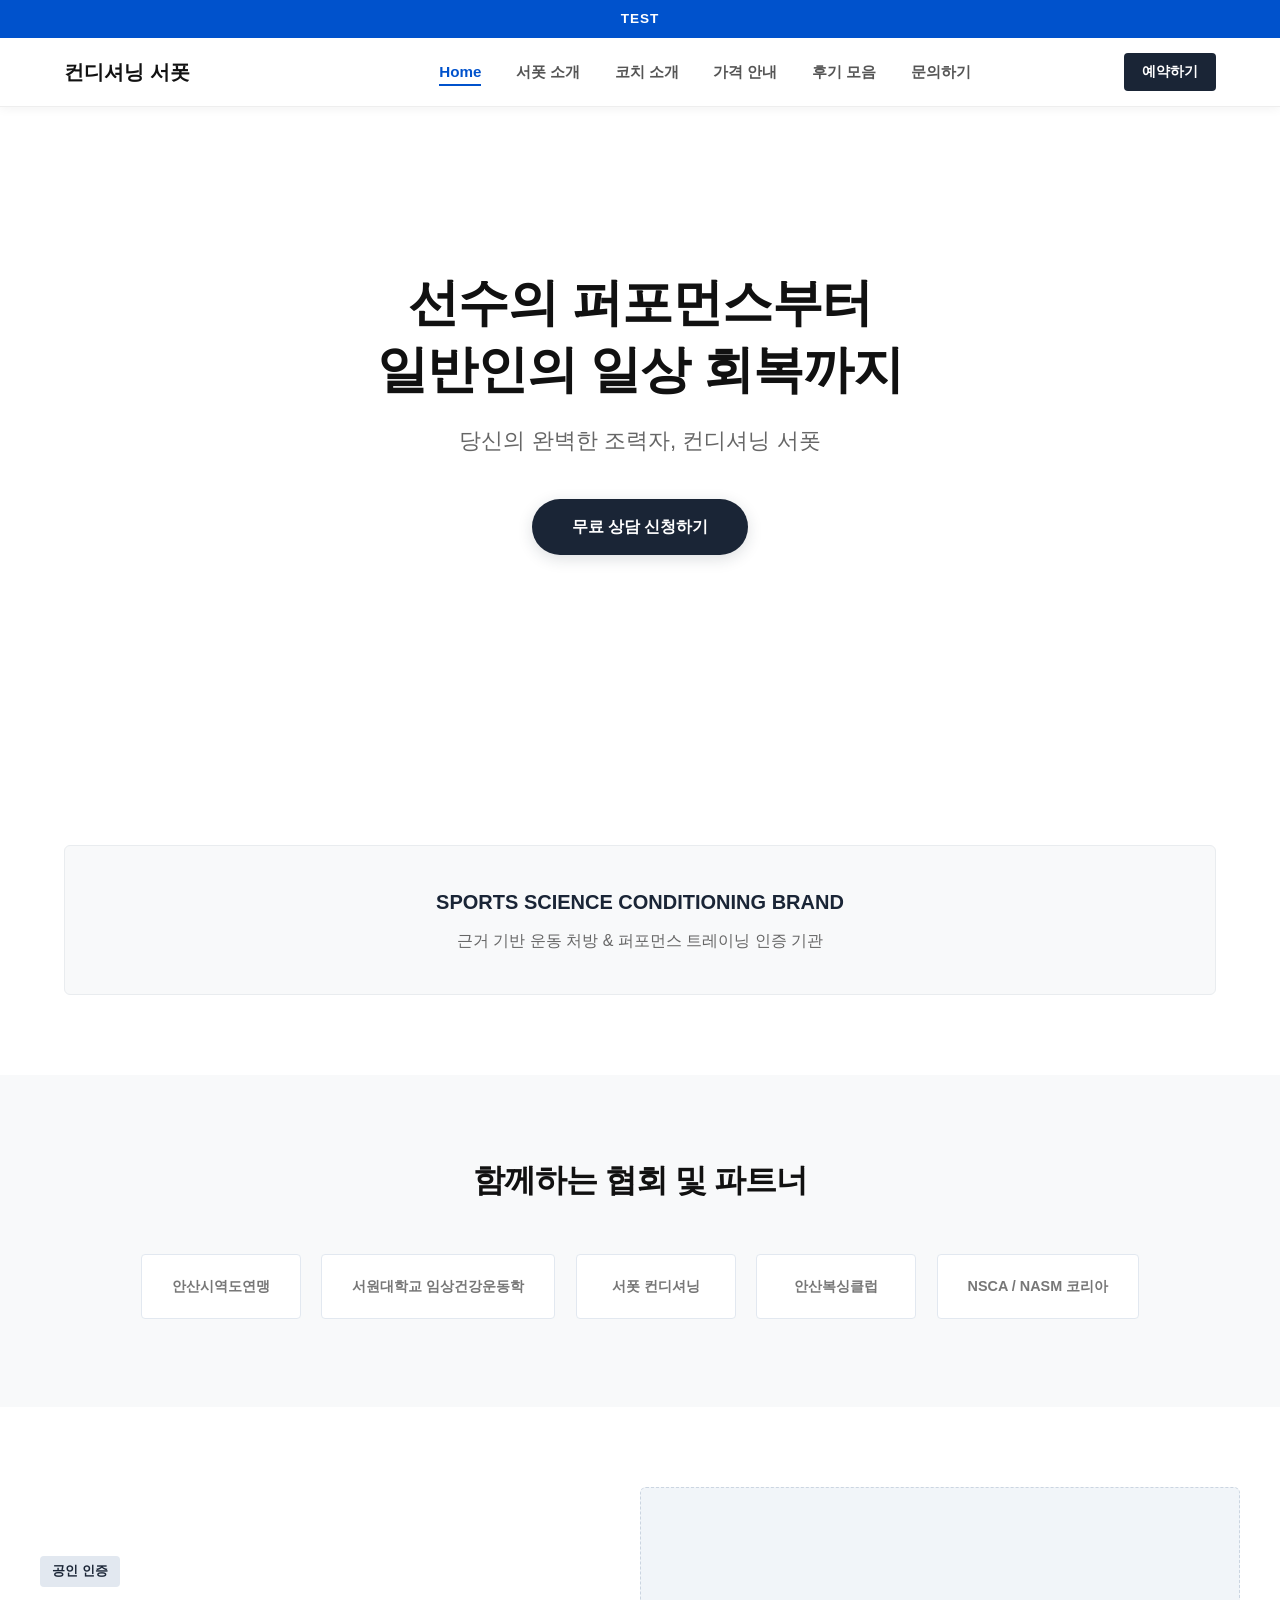
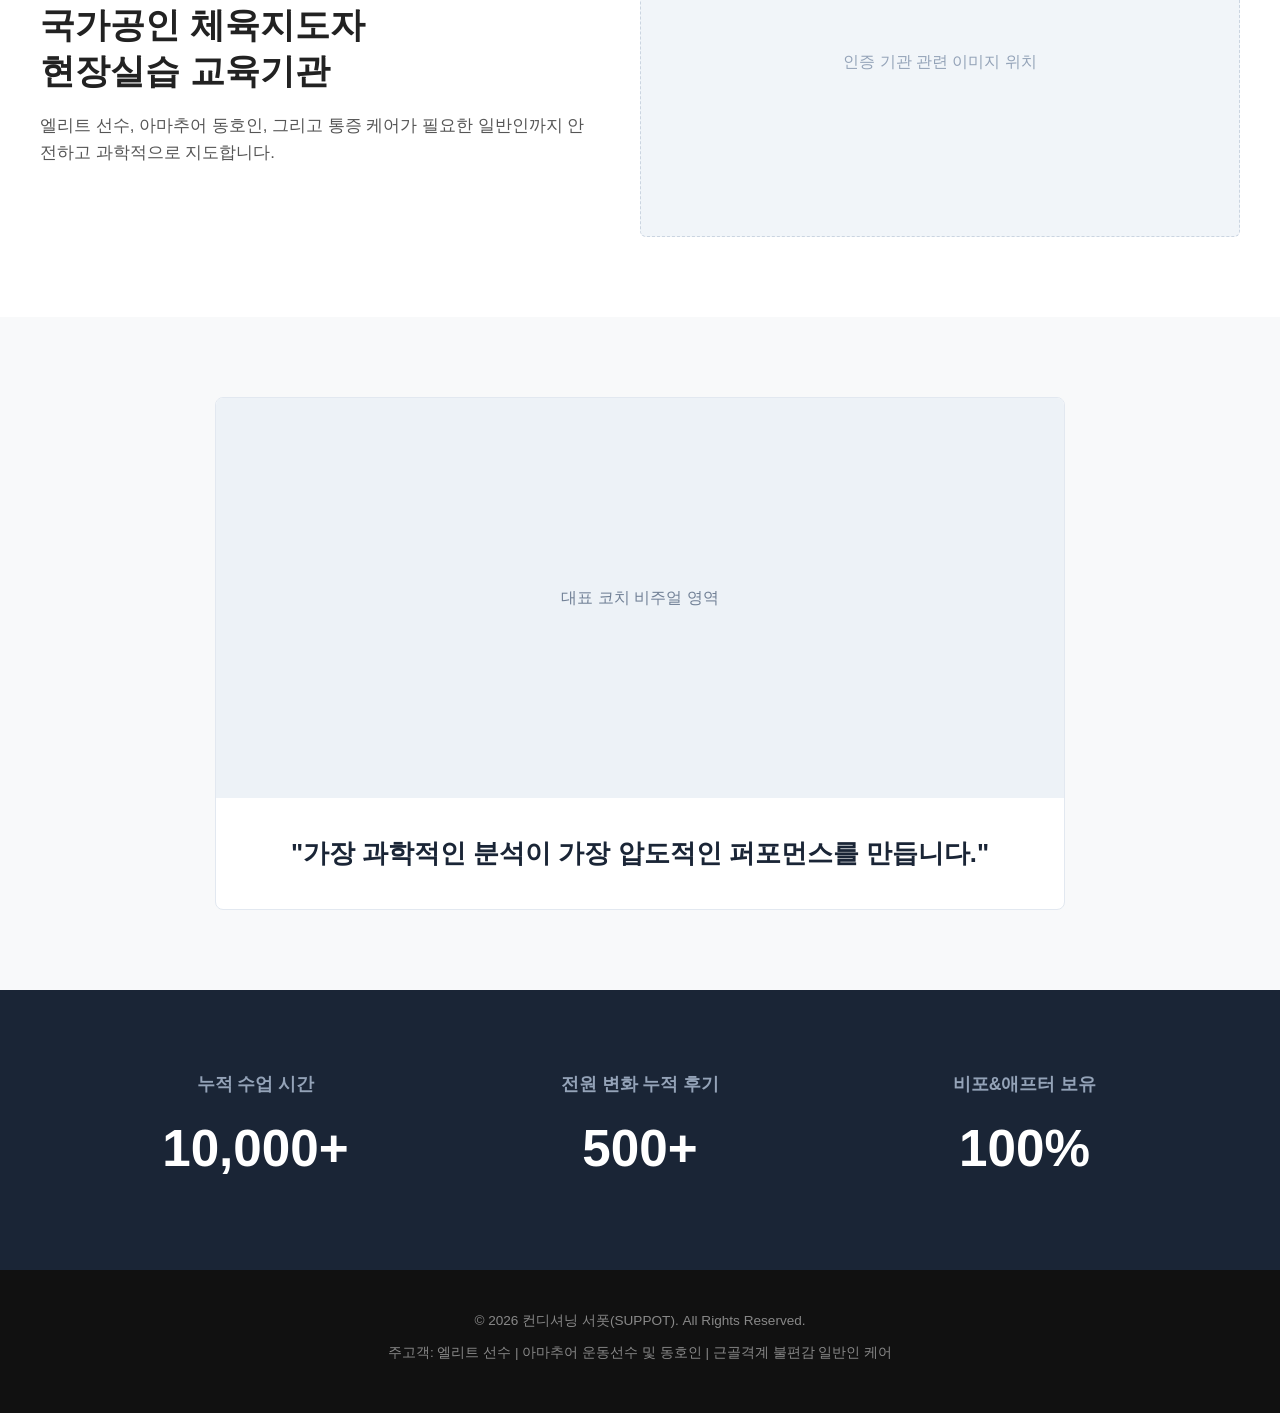
==== index.html @ f38323c4 "v.1 v1" ====
<!DOCTYPE html>
<html lang="ko">
<head>
    <meta charset="UTF-8">
    <meta name="viewport" content="width=device-width, initial-scale=1.0">
    <title>컨디셔닝 서폿 | SUPPOT</title>
    <link rel="stylesheet" href="./css/style.css">
</head>
<body>

    <div class="fixed-top-area">
        <div class="top-slogan-banner">
            <div class="container text-center">
                <span>TEST</span>
            </div>
        </div>

        <header>
            <div class="header-container">
                <div class="logo"><a href="./index.html" style="text-decoration:none; color:#111;">컨디셔닝 서폿</a></div>
                
                <nav id="main-nav">
                    <ul>
                        <li><a href="./index.html" class="active">Home</a></li>
                        <li><a href="./pages/about.html">서폿 소개</a></li>
                        <li><a href="./pages/coach.html">코치 소개</a></li>
                        <li><a href="./pages/pricing.html">가격 안내</a></li>
                        <li><a href="./pages/reviews.html">후기 모음</a></li>
                        <li><a href="./pages/contact.html">문의하기</a></li>
                    </ul>
                </nav>

                <div class="header-right-group">
                    <a href="./pages/contact.html" class="btn-top-accent">예약하기</a>
                    <button class="menu-toggle-btn" id="menuToggle">
                        <span></span><span></span><span></span>
                    </button>
                </div>
            </div>
        </header>
    </div>

    <section id="hero" class="section">
        <div class="hero-content">
            <h1>선수의 퍼포먼스부터<br>일반인의 일상 회복까지</h1>
            <p>당신의 완벽한 조력자, 컨디셔닝 서폿</p>
            <a href="./pages/contact.html" class="btn-main">무료 상담 신청하기</a>
        </div>
    </section>

    <section id="awards" class="section-padding">
        <div class="container">
            <div class="award-banner">
                <h2>SPORTS SCIENCE CONDITIONING BRAND</h2>
                <p>근거 기반 운동 처방 & 퍼포먼스 트레이닝 인증 기관</p>
            </div>
        </div>
    </section>

    <section id="partners" class="section-padding bg-light">
        <div class="container">
            <h3 class="section-title">함께하는 협회 및 파트너</h3>
            <div class="logo-grid">
                <div class="logo-item">안산시역도연맹</div>
                <div class="logo-item">서원대학교 임상건강운동학</div>
                <div class="logo-item">서폿 컨디셔닝</div>
                <div class="logo-item">안산복싱클럽</div>
                <div class="logo-item">NSCA / NASM 코리아</div>
            </div>
        </div>
    </section>

    <section id="certification" class="section-padding">
        <div class="container grid-2">
            <div class="cert-text">
                <span class="badge">공인 인증</span>
                <h2>국가공인 체육지도자<br>현장실습 교육기관</h2>
                <p>엘리트 선수, 아마추어 동호인, 그리고 통증 케어가 필요한 일반인까지 안전하고 과학적으로 지도합니다.</p>
            </div>
            <div class="cert-image">
                <div class="placeholder-img">인증 기관 관련 이미지 위치</div>
            </div>
        </div>
    </section>

    <section id="leader-vision" class="section-padding bg-light">
        <div class="container text-center">
            <div class="leader-box">
                <div class="placeholder-img-full">대표 코치 비주얼 영역</div>
                <div class="leader-content">
                    <blockquote>"가장 과학적인 분석이 가장 압도적인 퍼포먼스를 만듭니다."</blockquote>
                </div>
            </div>
        </div>
    </section>

    <section id="stats" class="section-padding bg-accent text-white">
        <div class="container stat-flex">
            <div class="stat-item">
                <h3>누적 수업 시간</h3>
                <p class="number">10,000+</p>
            </div>
            <div class="stat-item">
                <h3>전원 변화 누적 후기</h3>
                <p class="number">500+</p>
            </div>
            <div class="stat-item">
                <h3>비포&애프터 보유</h3>
                <p class="number">100%</p>
            </div>
        </div>
    </section>

    <footer>
        <div class="container">
            <p>&copy; 2026 컨디셔닝 서폿(SUPPOT). All Rights Reserved.</p>
            <p>주고객: 엘리트 선수 | 아마추어 운동선수 및 동호인 | 근골격계 불편감 일반인 케어</p>
        </div>
    </footer>

    <script>
        const menuToggle = document.getElementById('menuToggle');
        const mainNav = document.getElementById('main-nav');
        menuToggle.addEventListener('click', () => {
            mainNav.classList.toggle('active');
            menuToggle.classList.toggle('open');
        });
    </script>

</body>
</html>
---- css/style.css ----
/* 기본 초기화 및 폰트 세팅 */
* {
  margin: 0;
  padding: 0;
  box-sizing: border-box;
  font-family: 'Noto Sans KR', sans-serif;
}

body {
  background-color: #ffffff;
  color: #222222;
  line-height: 1.6;
}

/* 공통 레이아웃 스타일 (일반 페이지용 1200px 복구) */
.container {
  width: 90%;
  max-width: 1200px;
  margin: 0 auto;
}

/* ⚡ 오직 코치 소개 페이지에만 대화면 1400px를 적용하여 웅장하게 확대 */
.coach-page .container {
  max-width: 1400px;
}

.text-center { text-align: center; }
.text-white { color: #ffffff; }
.section-padding { padding: 80px 0; }
.bg-light { background-color: #f8f9fa; }
.bg-accent { background-color: #1a2536; }

.section-title {
  text-align: center;
  font-size: 2rem;
  margin-bottom: 40px;
  font-weight: 700;
  letter-spacing: -1px;
  color: #111111;
}

/* ==========================================================================
   상단 영역 고정 헤더 구조 (PC 기본)
   ========================================================================== */
.fixed-top-area {
  position: fixed;
  top: 0; left: 0; width: 100%;
  z-index: 1000;
  box-shadow: 0 2px 10px rgba(0,0,0,0.05);
}

.top-slogan-banner {
  background-color: #0052cc;
  color: #ffffff;
  padding: 8px 0;
  font-size: 0.85rem;
  font-weight: 700;
  letter-spacing: 1px;
}

header {
  background-color: rgba(255, 255, 255, 0.98);
  backdrop-filter: blur(10px);
  padding: 15px 5%;
  border-bottom: 1px solid #eeeeee;
}

.header-container {
  max-width: 1400px;
  margin: 0 auto;
  display: table;
  width: 100%;
}

header .logo {
  display: table-cell;
  vertical-align: middle;
  width: 25%;
  color: #111111;
  font-size: 1.25rem;
  font-weight: 800;
  white-space: nowrap;
}

header nav {
  display: table-cell;
  vertical-align: middle;
  text-align: right;
  width: 55%;
}

header nav ul {
  display: inline-block;
  list-style: none;
}

header nav ul li {
  display: inline-block;
  margin: 0 15px;
}

header nav ul li a {
  color: #555555;
  text-decoration: none;
  font-size: 0.95rem;
  font-weight: 600;
  transition: color 0.3s;
}

header nav ul li a:hover, header nav ul li a.active {
  color: #0052cc;
  border-bottom: 2px solid #0052cc;
  padding-bottom: 4px;
}

.header-right-group {
  display: table-cell;
  vertical-align: middle;
  text-align: right;
  width: 20%;
  padding-left: 15px;
}

.btn-top-accent {
  display: inline-block;
  padding: 8px 18px;
  background-color: #1a2536;
  color: #ffffff;
  text-decoration: none;
  font-size: 0.85rem;
  font-weight: 600;
  border-radius: 4px;
  vertical-align: middle;
}

.menu-toggle-btn {
  display: none;
  background: none;
  border: none;
  cursor: pointer;
  vertical-align: middle;
  width: 24px;
  height: 18px;
  flex-direction: column;
  justify-content: space-between;
  margin-left: 15px;
}

.menu-toggle-btn span {
  display: block;
  width: 100%;
  height: 3px;
  background-color: #111111;
  border-radius: 2px;
  transition: all 0.3s;
}

/* ==========================================================================
   서브페이지 공통 상단 헤더 영역
   ========================================================================== */
.sub-page-hero {
  padding: 160px 0 40px 0;
  background-color: #ffffff;
}

.sub-title {
  font-size: 2.2rem;
  font-weight: 800;
  color: #111111;
  letter-spacing: 1px;
  margin-bottom: 10px;
}

.sub-desc {
  font-size: 1.05rem;
  color: #666666;
}

/* ==========================================================================
   ⚡ [가격 안내 페이지] 테이블 카드 디자인 시스템
   ========================================================================== */
.price-card-grid {
  display: grid;
  grid-template-columns: repeat(3, 1fr);
  gap: 30px;
  margin-top: 20px;
}

.price-card {
  background: #ffffff;
  border-radius: 16px;
  border: 1px solid #eef2f6;
  padding: 40px 30px;
  position: relative;
  box-shadow: 0 4px 20px rgba(0,0,0,0.02);
  transition: transform 0.3s, box-shadow 0.3s;
}

.price-card:hover {
  transform: translateY(-8px);
  box-shadow: 0 15px 35px rgba(0,0,0,0.08);
}

.price-card.featured {
  border: 2px solid #0052cc;
  box-shadow: 0 10px 30px rgba(0, 82, 204, 0.08);
}

.price-badge {
  position: absolute;
  top: -15px; left: 50%;
  transform: translateX(-50%);
  background: #0052cc;
  color: white;
  padding: 4px 16px;
  font-size: 0.75rem;
  font-weight: 700;
  border-radius: 20px;
  letter-spacing: 1px;
}

.price-header h3 {
  font-size: 1.25rem;
  font-weight: 800;
  margin-bottom: 15px;
  color: #111111;
}

.price-value {
  font-size: 2rem;
  font-weight: 800;
  color: #0052cc;
  margin-bottom: 30px;
  border-bottom: 1px solid #f1f5f9;
  padding-bottom: 20px;
}

.price-value span {
  font-size: 0.95rem;
  color: #888;
  font-weight: 500;
}

.price-body ul {
  list-style: none;
  margin-bottom: 35px;
}

.price-body ul li {
  font-size: 0.95rem;
  color: #555;
  margin-bottom: 12px;
  position: relative;
  padding-left: 18px;
}

.price-body ul li::before {
  content: "✓";
  position: absolute;
  left: 0; color: #0052cc;
  font-weight: bold;
}

.price-btn {
  display: block;
  text-align: center;
  background: #1a2536;
  color: white;
  padding: 12px;
  border-radius: 6px;
  text-decoration: none;
  font-weight: 700;
  font-size: 0.95rem;
  transition: background 0.3s;
}

.price-card.featured .price-btn {
  background: #0052cc;
}

.price-btn:hover {
  opacity: 0.9;
}

/* ==========================================================================
   ⚡ [문의하기 페이지] 폼 컨트롤 디자인 요소
   ========================================================================== */
.form-group {
  margin-bottom: 25px;
}

.form-group label {
  display: block;
  font-size: 0.9rem;
  font-weight: 700;
  margin-bottom: 8px;
  color: #333;
}

.form-group input, .form-group select, .form-group textarea {
  width: 100%;
  padding: 12px 16px;
  border: 1px solid #cbd5e1;
  border-radius: 6px;
  font-size: 0.95rem;
  color: #333;
  outline: none;
  transition: border-color 0.3s;
}

.form-group input:focus, .form-group select:focus, .form-group textarea:focus {
  border-color: #0052cc;
}

/* ==========================================================================
   ⚡ [2행 3열 격자] 코치 포스터 이미지 그리드 스타일
   ========================================================================== */
.coach-image-grid {
  display: grid;
  grid-template-columns: repeat(3, 1fr); /* 데스크톱 가로 3열 배치 고정 */
  gap: 30px;
  max-width: 1400px;
  margin: 0 auto;
  width: 100%;
}

.coach-image-card {
  background-color: #ffffff;
  border-radius: 16px;
  overflow: hidden;
  box-shadow: 0 4px 20px rgba(0, 0, 0, 0.04);
  border: 1px solid #eef2f6;
  cursor: pointer;
  transition: transform 0.3s ease, box-shadow 0.3s ease;
  max-width: 440px; /* 기존보다 카드의 전체 개별 면적을 약 16% 크게 조절 */
  width: 100%;
  margin: 0 auto; /* 반응형 1열 모드 시 자동 정중앙 정렬 */
}

.coach-image-card:hover {
  transform: translateY(-8px);
  box-shadow: 0 15px 35px rgba(0, 0, 0, 0.12);
}

.coach-poster-wrapper {
  position: relative;
  width: 100%;
  padding-top: 140%; /* 세로 포스터 규격 (1:1.4 세로 비율 최적화) */
}

.coach-poster-placeholder {
  position: absolute;
  top: 0; left: 0; width: 100%; height: 100%;
  background-color: #1a2536;
  color: #ffffff;
  display: flex;
  flex-direction: column;
  align-items: center;
  justify-content: center;
  padding: 20px;
  text-align: center;
}

.coach-poster-placeholder.recruiting {
  background-color: #f1f5f9;
  color: #475569;
  border: 2px dashed #cbd5e1;
}

.coach-poster-placeholder h3 {
  font-size: 1.4rem;
  font-weight: 800;
  margin-bottom: 10px;
}

.coach-poster-placeholder p {
  font-size: 0.95rem;
  opacity: 0.8;
}

.coach-poster-wrapper img {
  position: absolute;
  top: 0; left: 0; width: 100%; height: 100%;
  object-fit: cover;
}

/* ==========================================================================
   ⚡ [모달 팝업] 전체 화면 이미지 뷰어 라이트박스 데코레이션
   ========================================================================== */
.image-modal {
  display: none;
  position: fixed;
  z-index: 10000;
  left: 0; top: 0; width: 100%; height: 100%;
  background-color: rgba(11, 12, 16, 0.92);
  backdrop-filter: blur(8px);
  align-items: center;
  justify-content: center;
  opacity: 0;
  transition: opacity 0.3s ease;
}

.image-modal.show {
  display: flex;
  opacity: 1;
}

.modal-image-content {
  max-width: 90%;
  max-height: 85vh;
  border-radius: 8px;
  box-shadow: 0 10px 40px rgba(0,0,0,0.5);
  transform: scale(0.95);
  transition: transform 0.3s ease;
}

.image-modal.show .modal-image-content {
  transform: scale(1);
}

.modal-close-btn {
  position: absolute;
  top: 30px;
  right: 45px;
  color: #ffffff;
  font-size: 40px;
  font-weight: 300;
  cursor: pointer;
  transition: color 0.3s;
}

.modal-close-btn:hover {
  color: #0052cc;
}

/* ==========================================================================
   기존 메인 홈 구조용 섹션 스타일
   ========================================================================== */
#hero {
  height: 85vh;
  padding-top: 30vh;
  text-align: center;
  background-color: #ffffff;
}

.hero-content h1 {
  font-size: 3.2rem;
  font-weight: 800;
  line-height: 1.3;
  margin-bottom: 20px;
  color: #111111;
  letter-spacing: -1px;
}

.hero-content p {
  font-size: 1.4rem;
  color: #666666;
  margin-bottom: 40px;
}

.btn-main {
  display: inline-block;
  padding: 15px 40px;
  background-color: #1a2536;
  color: #ffffff;
  text-decoration: none;
  font-weight: 700;
  font-size: 1rem;
  border-radius: 30px;
  box-shadow: 0 4px 15px rgba(26,37,54,0.15);
}

.award-banner {
  background-color: #f8f9fa;
  border: 1px solid #e9ecef;
  padding: 40px;
  text-align: center;
  border-radius: 6px;
}

.award-banner h2 { font-size: 1.25rem; color: #1a2536; margin-bottom: 10px; font-weight: 700; }
.award-banner p { color: #666666; font-size: 1rem; }

.logo-grid { text-align: center; }
.logo-item {
  display: inline-block;
  background-color: #ffffff;
  border: 1px solid #e2e8f0;
  padding: 20px 30px;
  margin: 8px;
  min-width: 160px;
  text-align: center;
  font-size: 0.9rem;
  font-weight: 600;
  color: #777777;
  border-radius: 4px;
}

.grid-2 { display: table; width: 100%; }
.cert-text { display: table-cell; width: 50%; vertical-align: middle; padding-right: 40px; }
.cert-image { display: table-cell; width: 50%; vertical-align: middle; }

.badge {
  display: inline-block;
  padding: 5px 12px;
  background-color: #e2e8f0;
  color: #1a2536;
  font-size: 0.8rem;
  font-weight: 700;
  margin-bottom: 15px;
  border-radius: 4px;
}

.cert-text h2 { font-size: 2.2rem; line-height: 1.3; margin-bottom: 20px; font-weight: 800; }
.cert-text p { color: #555555; font-size: 1.05rem; }

.placeholder-img {
  background-color: #f1f5f9;
  height: 350px;
  display: flex;
  align-items: center;
  justify-content: center;
  color: #94a3b8;
  border: 1px dashed #cbd5e1;
  border-radius: 6px;
}

.leader-box {
  max-width: 850px;
  margin: 0 auto;
  background-color: #ffffff;
  border: 1px solid #e2e8f0;
  border-radius: 8px;
  overflow: hidden;
}

.placeholder-img-full {
  background-color: #edf2f7;
  height: 400px;
  display: flex;
  align-items: center;
  justify-content: center;
  color: #718096;
}

.leader-content { padding: 35px; }
.leader-content blockquote { font-size: 1.6rem; font-weight: 700; color: #1a2536; }

.stat-flex { text-align: center; }
.stat-item { display: inline-block; width: 30%; margin: 0 1.5%; }
.stat-item h3 { font-size: 1.1rem; color: #94a3b8; margin-bottom: 10px; }
.stat-item .number { font-size: 3.2rem; font-weight: 800; color: #ffffff; }

footer {
  background-color: #111111;
  color: #888888;
  padding: 40px 0;
  text-align: center;
  font-size: 0.85rem;
}
footer p { margin-bottom: 10px; }

/* ==========================================================================
   반응형 모바일 중단점 설정
   ========================================================================== */
@media screen and (max-width: 1024px) {
  header { padding: 12px 5%; position: relative; }
  .header-container { display: table; width: 100%; }
  header .logo { display: table-cell; vertical-align: middle; width: 40%; text-align: left; }
  
  .header-right-group { 
      display: table-cell; 
      vertical-align: middle; 
      width: 60%; 
      text-align: right; 
  }

  .menu-toggle-btn { display: inline-flex; }

  header nav {
      display: block;
      position: absolute;
      top: 100%; left: 0; width: 100%;
      max-height: 0; 
      overflow: hidden;
      transition: max-height 0.35s ease-out; 
      background-color: #ffffff;
      text-align: left;
      box-shadow: 0 10px 20px rgba(0,0,0,0.08); 
      border-top: 1px solid #eeeeee;
      z-index: 999;
  }

  header nav.active { max-height: 350px; padding: 10px 5%; }
  header nav ul { display: block; width: 100%; }
  header nav ul li { display: block; margin: 15px 0; }
  header nav ul li a { display: block; font-size: 1.05rem; }
  header nav ul li a:hover, header nav ul li a.active { border-bottom: none; color: #0052cc; }

  .menu-toggle-btn.open span:nth-child(1) { transform: rotate(45deg) translate(4px, 4px); }
  .menu-toggle-btn.open span:nth-child(2) { opacity: 0; }
  .menu-toggle-btn.open span:nth-child(3) { transform: rotate(-45deg) translate(5px, -5px); }

  /* 태블릿 환경(1024px 이하) 가로 2열 배치 보정 */
  .coach-image-grid { 
      grid-template-columns: repeat(2, 1fr); 
      gap: 25px; 
  }
  .coach-image-card {
      max-width: 340px; 
  }
  .price-card-grid { grid-template-columns: 1fr; gap: 25px; }
  .modal-close-btn { top: 20px; right: 25px; }

  .grid-2 { display: block; }
  .cert-text { display: block; width: 100%; padding-right: 0; margin-bottom: 30px; text-align: center; }
  .cert-image { display: block; width: 100%; }
  .hero-content h1 { font-size: 2.5rem; }
  .logo-item { display: inline-block; width: 45%; margin: 5px 2%; min-width: auto; }
}

@media screen and (max-width: 600px) {
  .sub-page-hero { padding: 130px 0 30px 0; }
  .sub-title { font-size: 1.8rem; }
  
  /* 모바일 환경(600px 이하) 가로 1열 배치 보정 */
  .coach-image-grid {
      grid-template-columns: 1fr;
      gap: 20px;
  }
  .coach-image-card {
      max-width: 320px; 
  }

  .hero-content h1 { font-size: 2rem; }
  .btn-main { width: 100%; text-align: center; }
  .logo-item { display: block; width: 100%; margin: 10px 0; }
  .stat-item { display: block; width: 100%; margin: 25px 0; }
}
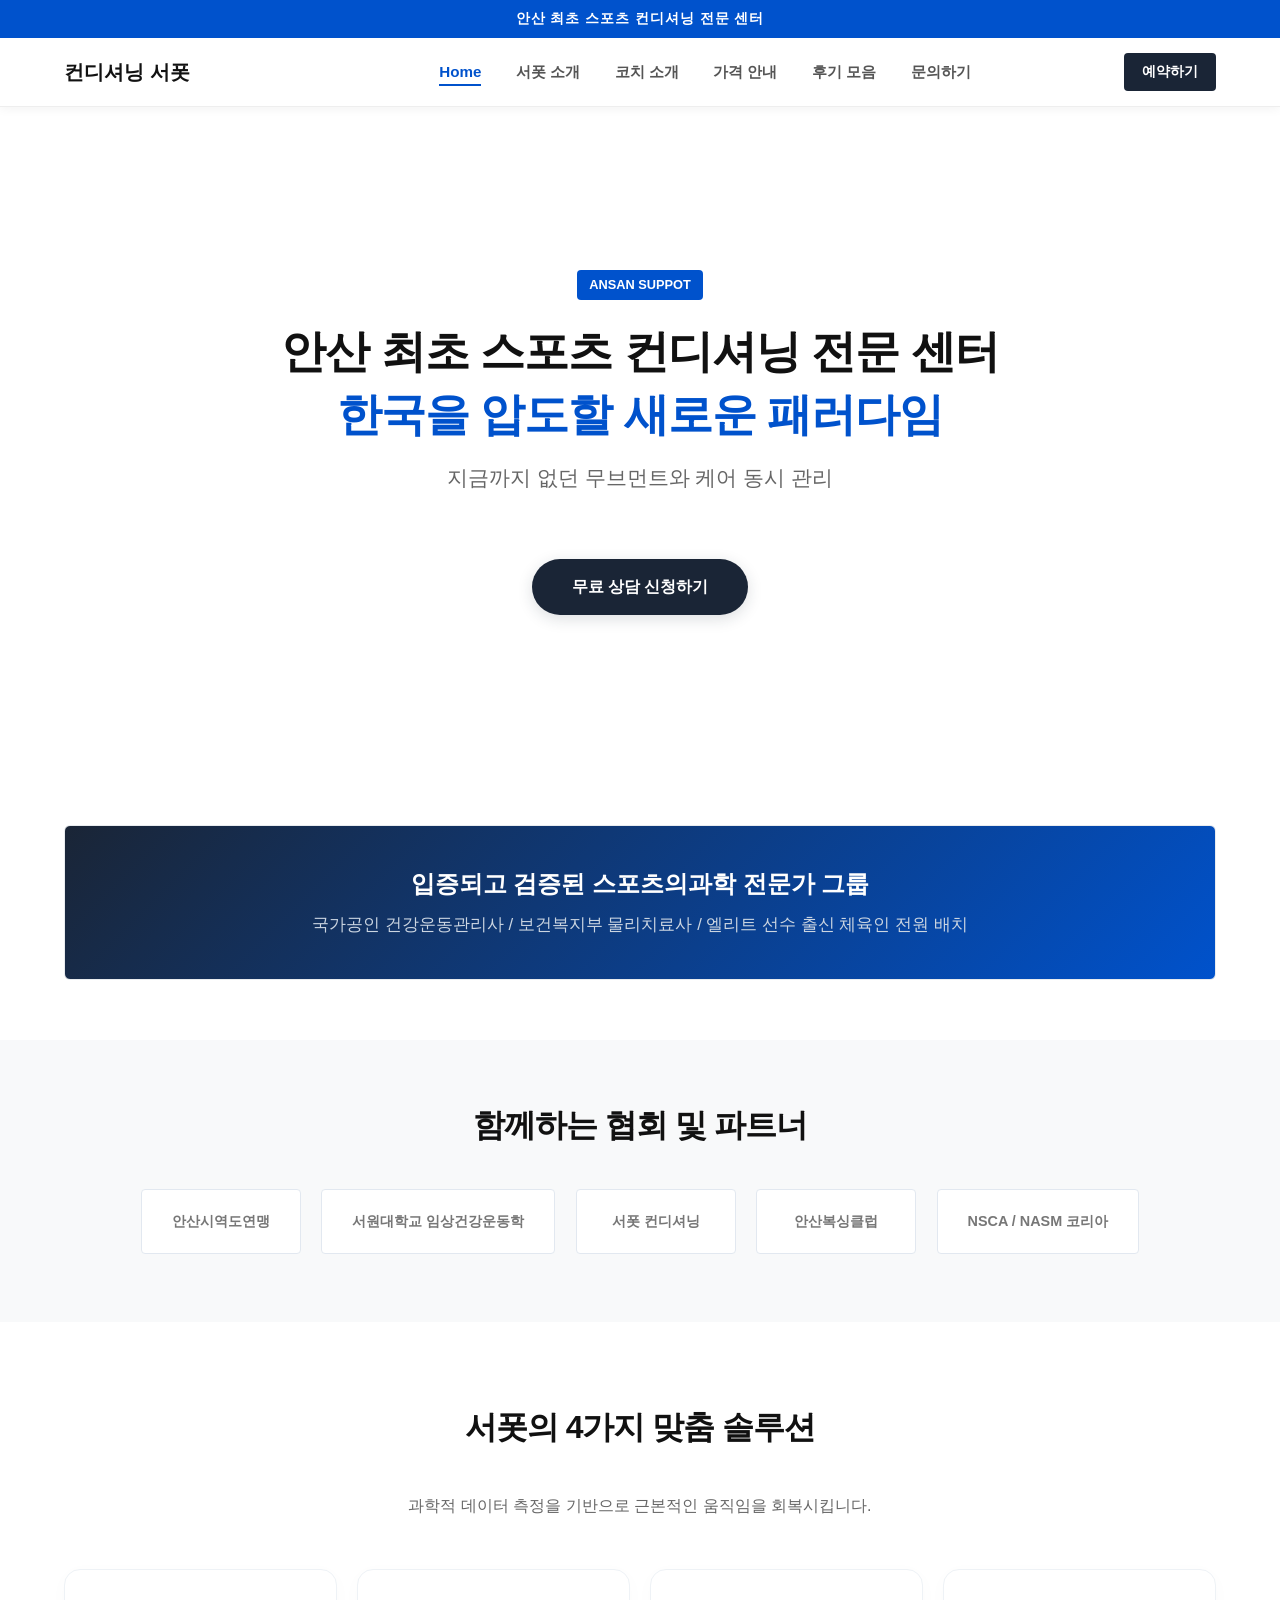
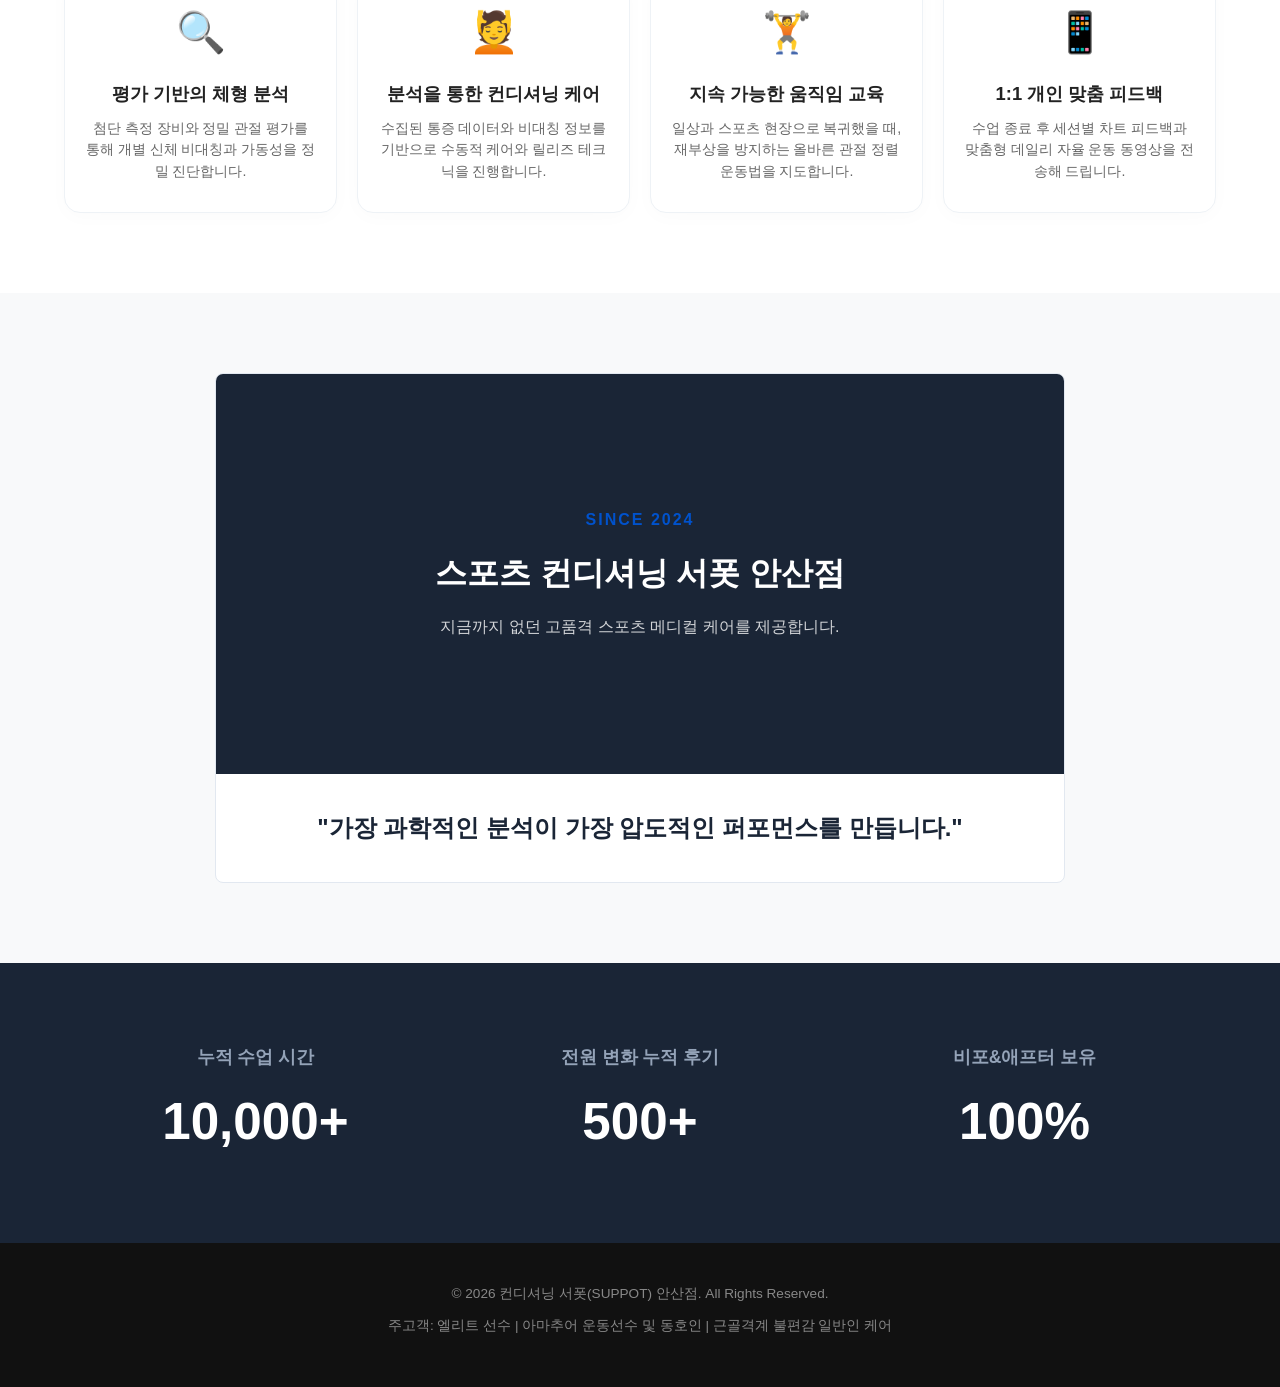
==== commit 3ea81261: "v2 v2" ====
--- a/index.html
+++ b/index.html
@@ -3,22 +3,28 @@
 <head>
     <meta charset="UTF-8">
     <meta name="viewport" content="width=device-width, initial-scale=1.0">
-    <title>컨디셔닝 서폿 | SUPPOT</title>
+    <title>컨디셔닝 서폿 안산점 | SUPPOT</title>
+    <!-- css 폴더 내 style.css를 안정적으로 가리킵니다 -->
     <link rel="stylesheet" href="./css/style.css">
 </head>
 <body>
 
+    <!-- 고정 상단 영역 (탑 배너 + 네비게이션) -->
     <div class="fixed-top-area">
+        <!-- 상단 파란색 슬로건 배너 -->
         <div class="top-slogan-banner">
             <div class="container text-center">
-                <span>TEST</span>
+                <span>안산 최초 스포츠 컨디셔닝 전문 센터</span>
             </div>
         </div>
 
+        <!-- 상단 네비게이션 바 -->
         <header>
             <div class="header-container">
+                <!-- 좌측: 로고 -->
                 <div class="logo"><a href="./index.html" style="text-decoration:none; color:#111;">컨디셔닝 서폿</a></div>
                 
+                <!-- 중앙: 일반 PC용 메뉴 네비게이션 -->
                 <nav id="main-nav">
                     <ul>
                         <li><a href="./index.html" class="active">Home</a></li>
@@ -30,36 +36,46 @@
                     </ul>
                 </nav>
 
+                <!-- 우측: 예약하기 버튼 및 모바일 3단 메뉴바 그룹 -->
                 <div class="header-right-group">
                     <a href="./pages/contact.html" class="btn-top-accent">예약하기</a>
+                    
                     <button class="menu-toggle-btn" id="menuToggle">
-                        <span></span><span></span><span></span>
+                        <span></span>
+                        <span></span>
+                        <span></span>
                     </button>
                 </div>
             </div>
         </header>
     </div>
 
+    <!-- 2. 히어로 섹션 (신규 슬로건 반영) -->
     <section id="hero" class="section">
         <div class="hero-content">
-            <h1>선수의 퍼포먼스부터<br>일반인의 일상 회복까지</h1>
-            <p>당신의 완벽한 조력자, 컨디셔닝 서폿</p>
-            <a href="./pages/contact.html" class="btn-main">무료 상담 신청하기</a>
+            <span class="badge" style="background-color: #0052cc; color: white; margin-bottom: 20px;">ANSAN SUPPOT</span>
+            <h1 style="font-size: 2.8rem; line-height: 1.4; margin-bottom: 15px;">안산 최초 스포츠 컨디셔닝 전문 센터<br><span style="color:#0052cc;">한국을 압도할 새로운 패러다임</span></h1>
+            <p style="font-size: 1.3rem; font-weight: 500;">지금까지 없던 무브먼트와 케어 동시 관리</p>
+            <a href="./pages/contact.html" class="btn-main" style="margin-top: 25px;">무료 상담 신청하기</a>
         </div>
     </section>
 
-    <section id="awards" class="section-padding">
+    <!-- 3. 전문가 자격 요약 배너 -->
+    <section id="awards" class="section-padding" style="padding: 60px 0;">
         <div class="container">
-            <div class="award-banner">
-                <h2>SPORTS SCIENCE CONDITIONING BRAND</h2>
-                <p>근거 기반 운동 처방 & 퍼포먼스 트레이닝 인증 기관</p>
+            <div class="award-banner" style="background: linear-gradient(135deg, #1a2536, #0052cc);">
+                <h2 style="color: #ffffff; font-size: 1.5rem; line-height: 1.5; font-weight: 800;">입증되고 검증된 스포츠의과학 전문가 그룹</h2>
+                <p style="color: #cbd5e1; font-size: 1.05rem; margin-top: 10px; font-weight: 500;">
+                    국가공인 건강운동관리사 / 보건복지부 물리치료사 / 엘리트 선수 출신 체육인 전원 배치
+                </p>
             </div>
         </div>
     </section>
 
-    <section id="partners" class="section-padding bg-light">
+    <!-- 4. 협회 및 파트너사 로고 그리드 -->
+    <section id="partners" class="section-padding bg-light" style="padding: 60px 0;">
         <div class="container">
-            <h3 class="section-title">함께하는 협회 및 파트너</h3>
+            <h3 class="section-title" style="margin-bottom: 30px;">함께하는 협회 및 파트너</h3>
             <div class="logo-grid">
                 <div class="logo-item">안산시역도연맹</div>
                 <div class="logo-item">서원대학교 임상건강운동학</div>
@@ -70,30 +86,54 @@
         </div>
     </section>
 
+    <!-- 5. 4대 핵심 가치 안내 (그리드 레이아웃 보강) -->
     <section id="certification" class="section-padding">
-        <div class="container grid-2">
-            <div class="cert-text">
-                <span class="badge">공인 인증</span>
-                <h2>국가공인 체육지도자<br>현장실습 교육기관</h2>
-                <p>엘리트 선수, 아마추어 동호인, 그리고 통증 케어가 필요한 일반인까지 안전하고 과학적으로 지도합니다.</p>
-            </div>
-            <div class="cert-image">
-                <div class="placeholder-img">인증 기관 관련 이미지 위치</div>
-            </div>
-        </div>
-    </section>
-
-    <section id="leader-vision" class="section-padding bg-light">
-        <div class="container text-center">
-            <div class="leader-box">
-                <div class="placeholder-img-full">대표 코치 비주얼 영역</div>
-                <div class="leader-content">
-                    <blockquote>"가장 과학적인 분석이 가장 압도적인 퍼포먼스를 만듭니다."</blockquote>
+        <div class="container">
+            <h2 class="section-title">서폿의 4가지 맞춤 솔루션</h2>
+            <p class="text-center" style="color:#666; margin-bottom: 50px;">과학적 데이터 측정을 기반으로 근본적인 움직임을 회복시킵니다.</p>
+            
+            <div class="price-card-grid" style="grid-template-columns: repeat(4, 1fr); gap: 20px;">
+                <div class="price-card" style="padding: 30px 20px; text-align: center;">
+                    <div style="font-size: 2.5rem; margin-bottom: 15px;">🔍</div>
+                    <h4 style="font-weight: 800; font-size: 1.15rem; margin-bottom: 10px;">평가 기반의 체형 분석</h4>
+                    <p style="font-size: 0.88rem; color:#666; line-height: 1.5;">첨단 측정 장비와 정밀 관절 평가를 통해 개별 신체 비대칭과 가동성을 정밀 진단합니다.</p>
+                </div>
+                <div class="price-card" style="padding: 30px 20px; text-align: center;">
+                    <div style="font-size: 2.5rem; margin-bottom: 15px;">💆</div>
+                    <h4 style="font-weight: 800; font-size: 1.15rem; margin-bottom: 10px;">분석을 통한 컨디셔닝 케어</h4>
+                    <p style="font-size: 0.88rem; color:#666; line-height: 1.5;">수집된 통증 데이터와 비대칭 정보를 기반으로 수동적 케어와 릴리즈 테크닉을 진행합니다.</p>
+                </div>
+                <div class="price-card" style="padding: 30px 20px; text-align: center;">
+                    <div style="font-size: 2.5rem; margin-bottom: 15px;">🏋️</div>
+                    <h4 style="font-weight: 800; font-size: 1.15rem; margin-bottom: 10px;">지속 가능한 움직임 교육</h4>
+                    <p style="font-size: 0.88rem; color:#666; line-height: 1.5;">일상과 스포츠 현장으로 복귀했을 때, 재부상을 방지하는 올바른 관절 정렬 운동법을 지도합니다.</p>
+                </div>
+                <div class="price-card" style="padding: 30px 20px; text-align: center;">
+                    <div style="font-size: 2.5rem; margin-bottom: 15px;">📱</div>
+                    <h4 style="font-weight: 800; font-size: 1.15rem; margin-bottom: 10px;">1:1 개인 맞춤 피드백</h4>
+                    <p style="font-size: 0.88rem; color:#666; line-height: 1.5;">수업 종료 후 세션별 차트 피드백과 맞춤형 데일리 자율 운동 동영상을 전송해 드립니다.</p>
                 </div>
             </div>
         </div>
     </section>
 
+    <!-- 6. 안산 최초 비주얼 강조 영역 -->
+    <section id="leader-vision" class="section-padding bg-light">
+        <div class="container text-center">
+            <div class="leader-box">
+                <div class="placeholder-img-full" style="background-color: #1a2536; color: white; display: flex; flex-direction: column; justify-content: center; gap: 15px;">
+                    <span style="color:#0052cc; font-weight: bold; letter-spacing: 2px;">SINCE 2024</span>
+                    <h3 style="font-size: 2rem; font-weight: 800;">스포츠 컨디셔닝 서폿 안산점</h3>
+                    <p style="opacity: 0.8; font-weight: 500;">지금까지 없던 고품격 스포츠 메디컬 케어를 제공합니다.</p>
+                </div>
+                <div class="leader-content">
+                    <blockquote style="font-size: 1.5rem;">"가장 과학적인 분석이 가장 압도적인 퍼포먼스를 만듭니다."</blockquote>
+                </div>
+            </div>
+        </div>
+    </section>
+
+    <!-- 7. 핵심 지표 및 데이터 통계 -->
     <section id="stats" class="section-padding bg-accent text-white">
         <div class="container stat-flex">
             <div class="stat-item">
@@ -111,16 +151,19 @@
         </div>
     </section>
 
+    <!-- 8. 하단 푸터 -->
     <footer>
         <div class="container">
-            <p>&copy; 2026 컨디셔닝 서폿(SUPPOT). All Rights Reserved.</p>
+            <p>&copy; 2026 컨디셔닝 서폿(SUPPOT) 안산점. All Rights Reserved.</p>
             <p>주고객: 엘리트 선수 | 아마추어 운동선수 및 동호인 | 근골격계 불편감 일반인 케어</p>
         </div>
     </footer>
 
+    <!-- 모바일 햄버거 메뉴 작동 스크립트 -->
     <script>
         const menuToggle = document.getElementById('menuToggle');
         const mainNav = document.getElementById('main-nav');
+
         menuToggle.addEventListener('click', () => {
             mainNav.classList.toggle('active');
             menuToggle.classList.toggle('open');
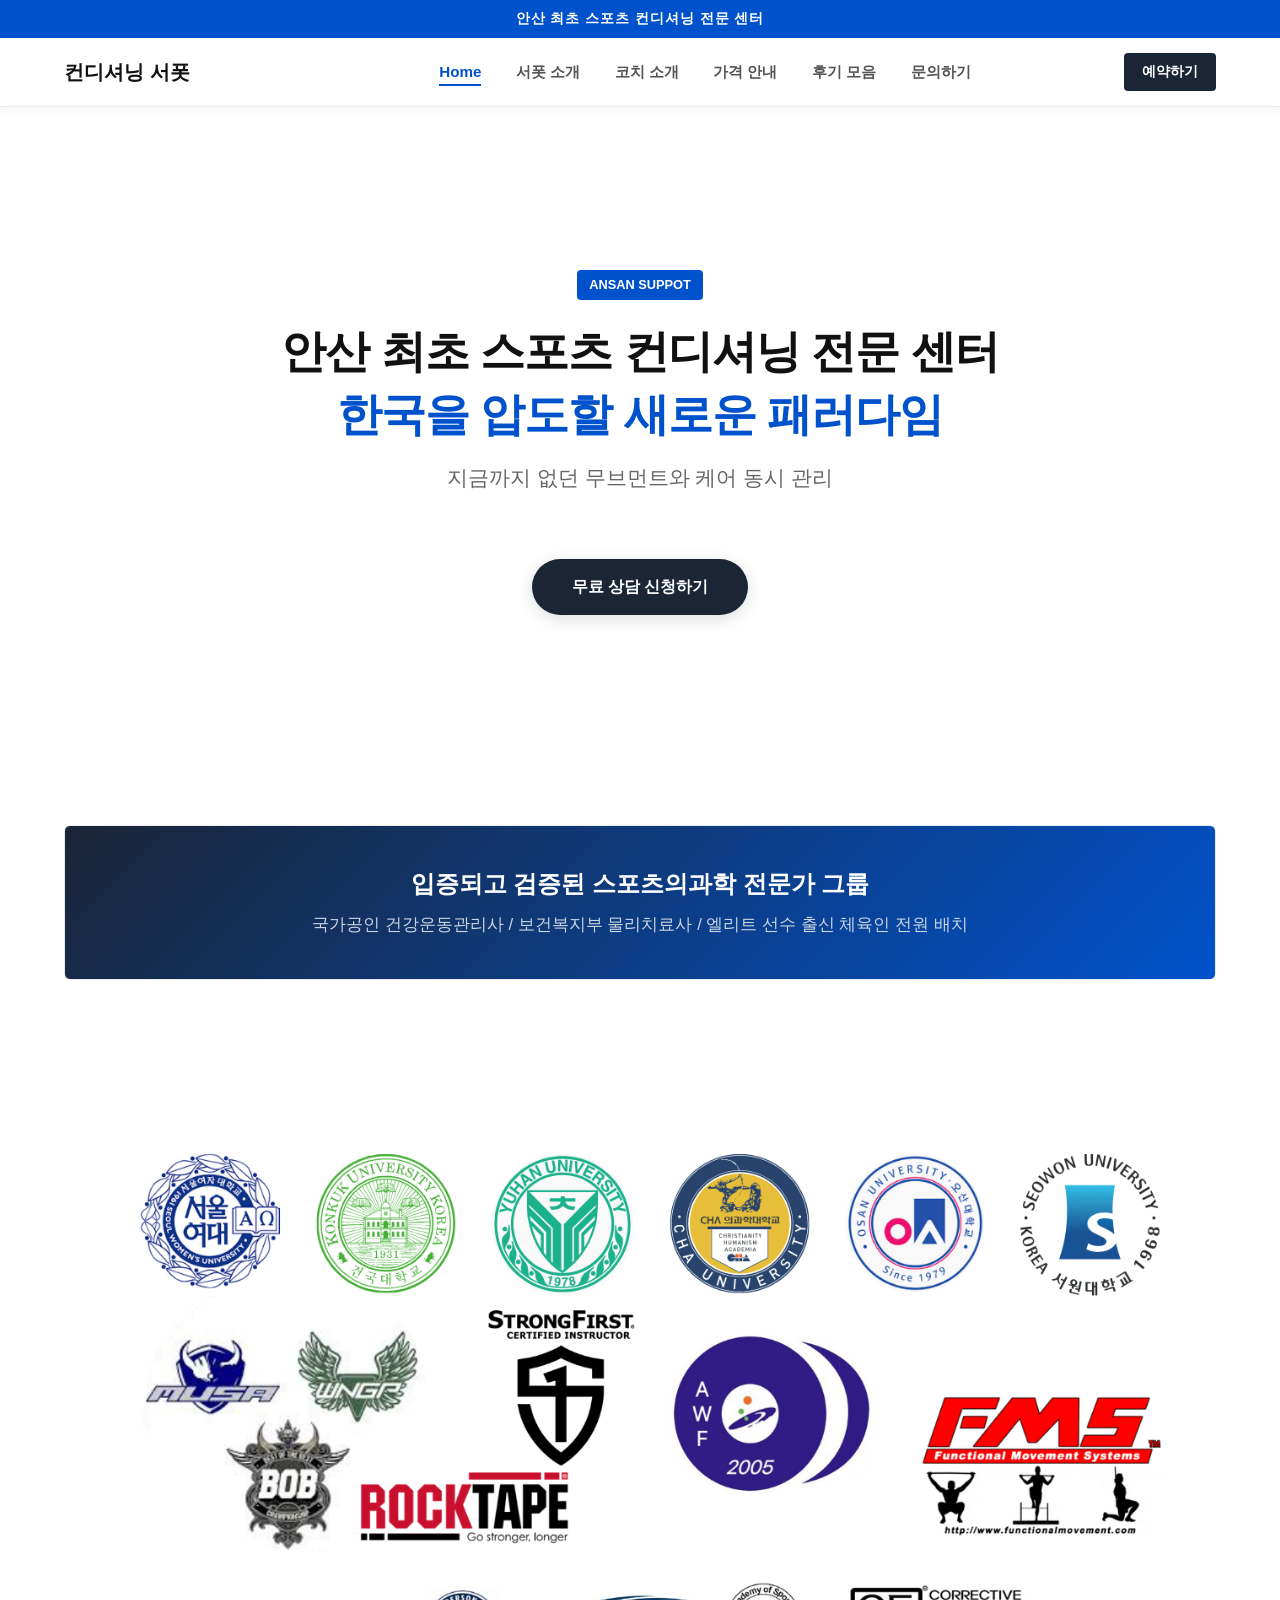
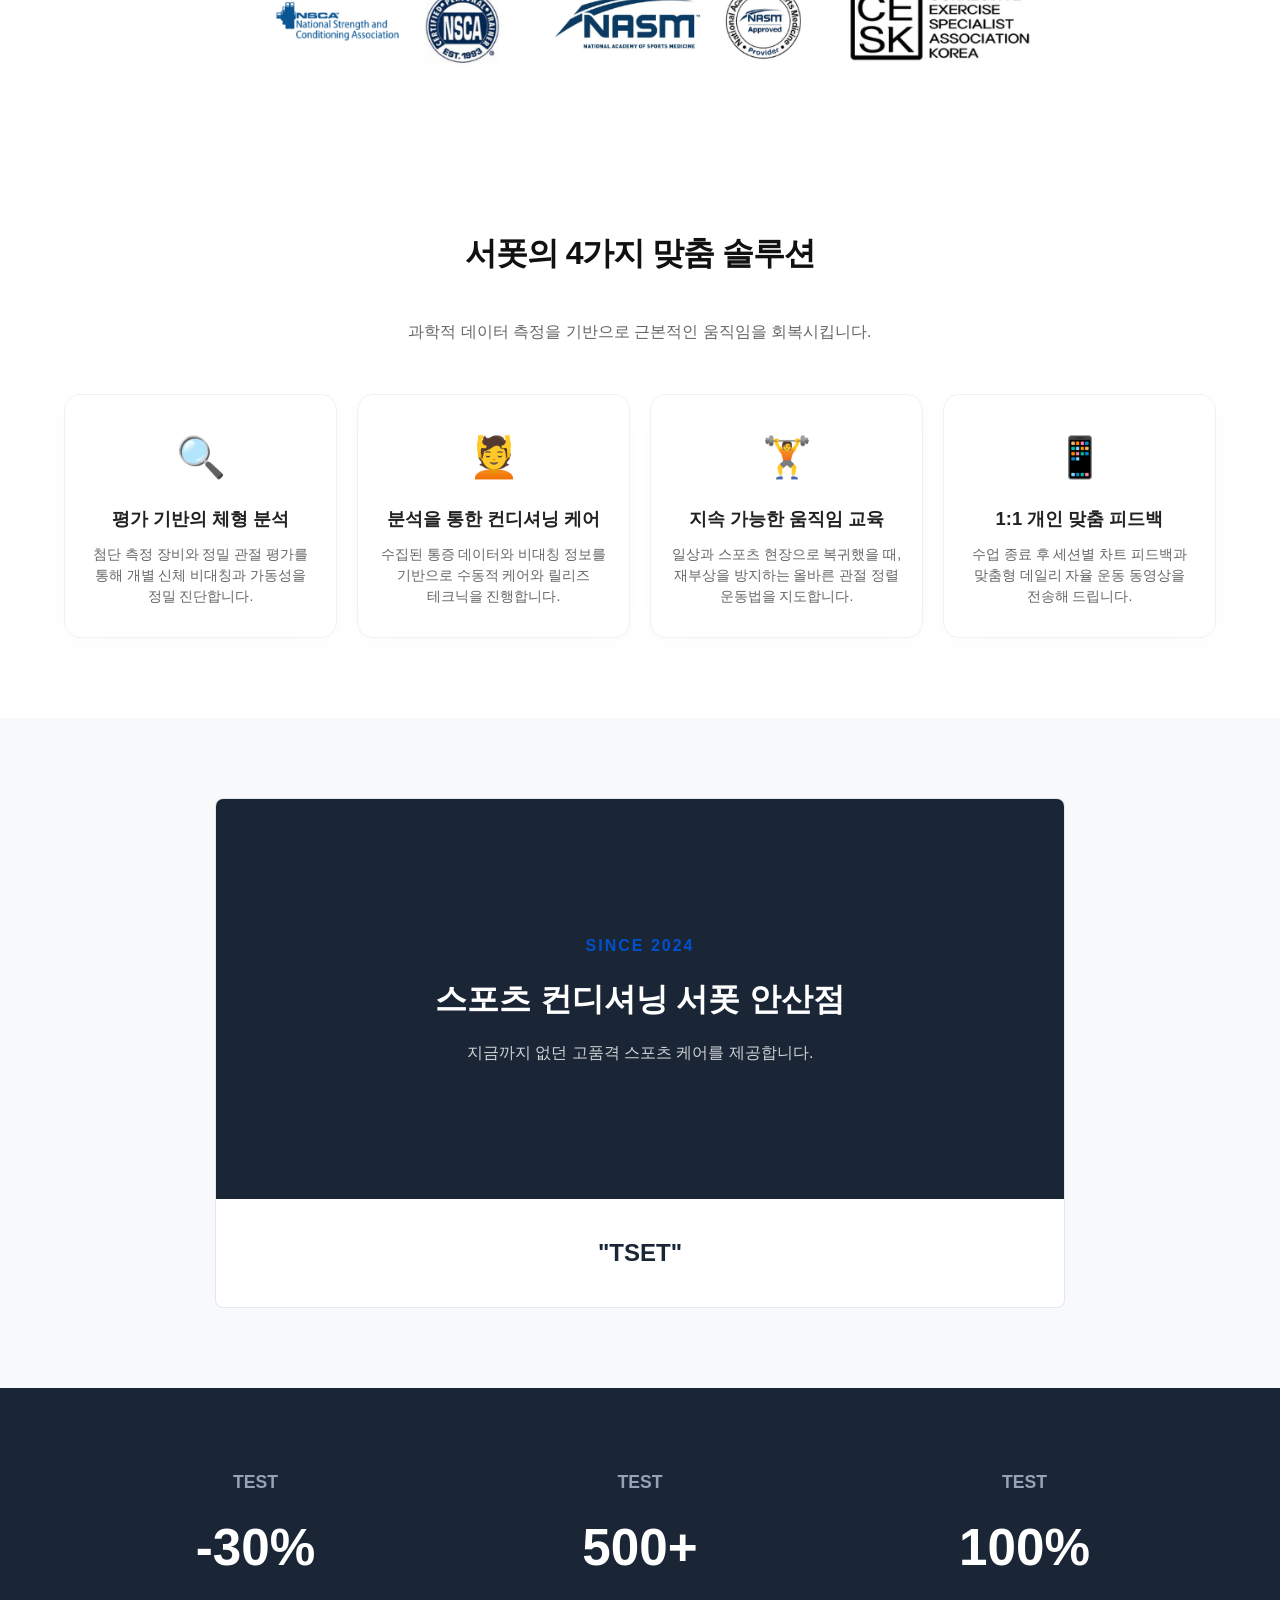
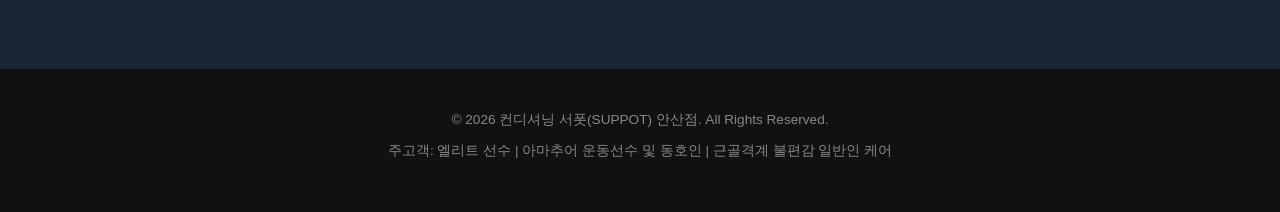
==== commit a4de8e77: "v4 v4" ====
--- a/index.html
+++ b/index.html
@@ -38,7 +38,7 @@
 
                 <!-- 우측: 예약하기 버튼 및 모바일 3단 메뉴바 그룹 -->
                 <div class="header-right-group">
-                    <a href="./pages/contact.html" class="btn-top-accent">예약하기</a>
+                    <a href="https://map.naver.com/p/search/%EC%95%88%EC%82%B0%20%EC%84%9C%ED%8F%BF/place/1297992851?placePath=/ticket?bk_query=%EC%95%88%EC%82%B0%20%EC%84%9C%ED%8F%BF&from=map&fromPanelNum=2&timestamp=202606231609&locale=ko&svcName=map_pcv5&searchText=%EC%95%88%EC%82%B0%20%EC%84%9C%ED%8F%BF&entry=pll&fromNxList=true&filterType=%EC%97%85%EC%B2%B4&bk_query=%EC%95%88%EC%82%B0%20%EC%84%9C%ED%8F%BF&searchType=place&c=13.53,0,0,0,dh" class="btn-top-accent">예약하기</a>
                     
                     <button class="menu-toggle-btn" id="menuToggle">
                         <span></span>
@@ -56,7 +56,7 @@
             <span class="badge" style="background-color: #0052cc; color: white; margin-bottom: 20px;">ANSAN SUPPOT</span>
             <h1 style="font-size: 2.8rem; line-height: 1.4; margin-bottom: 15px;">안산 최초 스포츠 컨디셔닝 전문 센터<br><span style="color:#0052cc;">한국을 압도할 새로운 패러다임</span></h1>
             <p style="font-size: 1.3rem; font-weight: 500;">지금까지 없던 무브먼트와 케어 동시 관리</p>
-            <a href="./pages/contact.html" class="btn-main" style="margin-top: 25px;">무료 상담 신청하기</a>
+            <a href="https://map.naver.com/p/search/%EC%95%88%EC%82%B0%20%EC%84%9C%ED%8F%BF/place/1297992851?placePath=/ticket?bk_query=%EC%95%88%EC%82%B0%20%EC%84%9C%ED%8F%BF&from=map&fromPanelNum=2&timestamp=202606231609&locale=ko&svcName=map_pcv5&searchText=%EC%95%88%EC%82%B0%20%EC%84%9C%ED%8F%BF&entry=pll&fromNxList=true&filterType=%EC%97%85%EC%B2%B4&bk_query=%EC%95%88%EC%82%B0%20%EC%84%9C%ED%8F%BF&searchType=place&c=13.53,0,0,0,dh" class="btn-main" style="margin-top: 25px;">무료 상담 신청하기</a>
         </div>
     </section>
 
@@ -72,17 +72,12 @@
         </div>
     </section>
 
-    <!-- 4. 협회 및 파트너사 로고 그리드 -->
-    <section id="partners" class="section-padding bg-light" style="padding: 60px 0;">
-        <div class="container">
-            <h3 class="section-title" style="margin-bottom: 30px;">함께하는 협회 및 파트너</h3>
-            <div class="logo-grid">
-                <div class="logo-item">안산시역도연맹</div>
-                <div class="logo-item">서원대학교 임상건강운동학</div>
-                <div class="logo-item">서폿 컨디셔닝</div>
-                <div class="logo-item">안산복싱클럽</div>
-                <div class="logo-item">NSCA / NASM 코리아</div>
-            </div>
+        <!-- 4. 협회 및 파트너사 로고 (이미지 1장으로 통합) -->
+    <section id="partners" class="section-padding bg-white" style="padding: 60px 0;">
+        <div class="container" style="text-align: center;">
+            <h3 class="section-title" style="margin-bottom: 40px;"></h3>
+            <!-- 이미지 경로와 클래스를 다시 적용했습니다 -->
+            <img src="assets/partners-logo.jpg" class="partners-image" alt="파트너사">
         </div>
     </section>
 
@@ -92,7 +87,7 @@
             <h2 class="section-title">서폿의 4가지 맞춤 솔루션</h2>
             <p class="text-center" style="color:#666; margin-bottom: 50px;">과학적 데이터 측정을 기반으로 근본적인 움직임을 회복시킵니다.</p>
             
-            <div class="price-card-grid" style="grid-template-columns: repeat(4, 1fr); gap: 20px;">
+            <div class="price-card-grid" >
                 <div class="price-card" style="padding: 30px 20px; text-align: center;">
                     <div style="font-size: 2.5rem; margin-bottom: 15px;">🔍</div>
                     <h4 style="font-weight: 800; font-size: 1.15rem; margin-bottom: 10px;">평가 기반의 체형 분석</h4>
@@ -124,10 +119,10 @@
                 <div class="placeholder-img-full" style="background-color: #1a2536; color: white; display: flex; flex-direction: column; justify-content: center; gap: 15px;">
                     <span style="color:#0052cc; font-weight: bold; letter-spacing: 2px;">SINCE 2024</span>
                     <h3 style="font-size: 2rem; font-weight: 800;">스포츠 컨디셔닝 서폿 안산점</h3>
-                    <p style="opacity: 0.8; font-weight: 500;">지금까지 없던 고품격 스포츠 메디컬 케어를 제공합니다.</p>
+                    <p style="opacity: 0.8; font-weight: 500;">지금까지 없던 고품격 스포츠 케어를 제공합니다.</p>
                 </div>
                 <div class="leader-content">
-                    <blockquote style="font-size: 1.5rem;">"가장 과학적인 분석이 가장 압도적인 퍼포먼스를 만듭니다."</blockquote>
+                    <blockquote style="font-size: 1.5rem;">"TSET"</blockquote>
                 </div>
             </div>
         </div>
@@ -137,15 +132,15 @@
     <section id="stats" class="section-padding bg-accent text-white">
         <div class="container stat-flex">
             <div class="stat-item">
-                <h3>누적 수업 시간</h3>
-                <p class="number">10,000+</p>
+                <h3> TEST </h3>
+                <p class="number">-30% </p>
             </div>
             <div class="stat-item">
-                <h3>전원 변화 누적 후기</h3>
+                <h3>TEST</h3>
                 <p class="number">500+</p>
             </div>
             <div class="stat-item">
-                <h3>비포&애프터 보유</h3>
+                <h3>TEST</h3>
                 <p class="number">100%</p>
             </div>
         </div>
--- a/css/style.css
+++ b/css/style.css
@@ -4,6 +4,9 @@
   padding: 0;
   box-sizing: border-box;
   font-family: 'Noto Sans KR', sans-serif;
+  /* ⚡ 한글 줄바꿈 최적화 및 레이아웃 깨짐 방지 */
+  word-break: keep-all;
+  overflow-wrap: break-word;
 }
 
 body {
@@ -317,7 +320,7 @@
    ========================================================================== */
 .coach-image-grid {
   display: grid;
-  grid-template-columns: repeat(3, 1fr); /* 데스크톱 가로 3열 배치 고정 */
+  grid-template-columns: repeat(3, 1fr);
   gap: 30px;
   max-width: 1400px;
   margin: 0 auto;
@@ -332,9 +335,9 @@
   border: 1px solid #eef2f6;
   cursor: pointer;
   transition: transform 0.3s ease, box-shadow 0.3s ease;
-  max-width: 440px; /* 기존보다 카드의 전체 개별 면적을 약 16% 크게 조절 */
+  max-width: 440px;
   width: 100%;
-  margin: 0 auto; /* 반응형 1열 모드 시 자동 정중앙 정렬 */
+  margin: 0 auto;
 }
 
 .coach-image-card:hover {
@@ -345,7 +348,7 @@
 .coach-poster-wrapper {
   position: relative;
   width: 100%;
-  padding-top: 140%; /* 세로 포스터 규격 (1:1.4 세로 비율 최적화) */
+  padding-top: 140%;
 }
 
 .coach-poster-placeholder {
@@ -601,7 +604,6 @@
   .menu-toggle-btn.open span:nth-child(2) { opacity: 0; }
   .menu-toggle-btn.open span:nth-child(3) { transform: rotate(-45deg) translate(5px, -5px); }
 
-  /* 태블릿 환경(1024px 이하) 가로 2열 배치 보정 */
   .coach-image-grid { 
       grid-template-columns: repeat(2, 1fr); 
       gap: 25px; 
@@ -623,7 +625,6 @@
   .sub-page-hero { padding: 130px 0 30px 0; }
   .sub-title { font-size: 1.8rem; }
   
-  /* 모바일 환경(600px 이하) 가로 1열 배치 보정 */
   .coach-image-grid {
       grid-template-columns: 1fr;
       gap: 20px;
@@ -636,4 +637,41 @@
   .btn-main { width: 100%; text-align: center; }
   .logo-item { display: block; width: 100%; margin: 10px 0; }
   .stat-item { display: block; width: 100%; margin: 25px 0; }
+}
+
+
+/* 기본 설정: 데스크탑 (4열) */
+.price-card-grid {
+    display: grid;
+    grid-template-columns: repeat(4, 1fr);
+    gap: 20px;
+}
+
+/* 태블릿 설정: 768px ~ 1024px (2열) */
+@media (max-width: 1024px) {
+    .price-card-grid {
+        grid-template-columns: repeat(2, 1fr);
+    }
+}
+
+/* 모바일 설정: 767px 이하 (1열) */
+@media (max-width: 767px) {
+    .price-card-grid {
+        grid-template-columns: 1fr;
+    }
+}
+
+
+/* 섹션의 위아래 여백을 거의 없앰 */
+#partners {
+    padding: 10px 0 !important; 
+}
+
+/* 이미지 가로폭 확장 */
+.partners-image {
+    width: 100%;
+    max-width: 130%; /* 기존보다 더 넓게 설정 */
+    height: 0 auto;
+    display: block;
+    margin: 0 auto;
 }
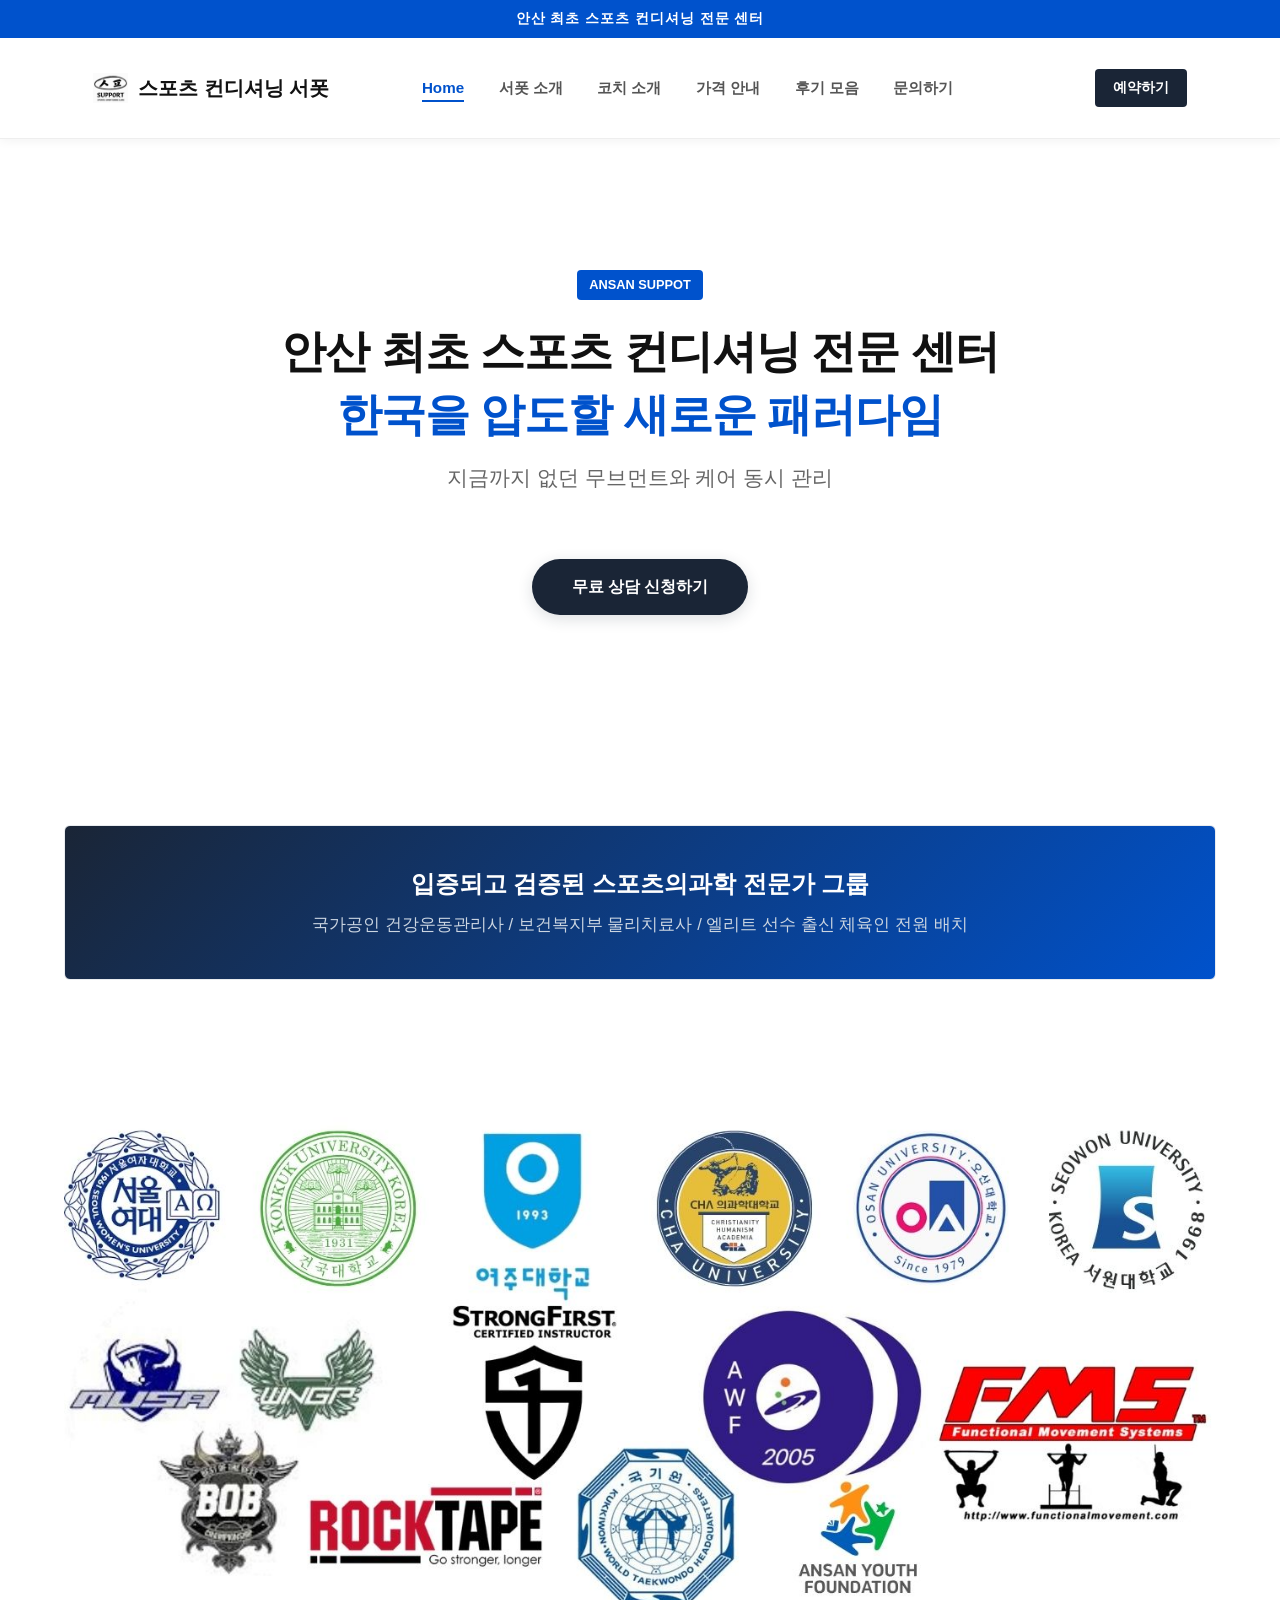
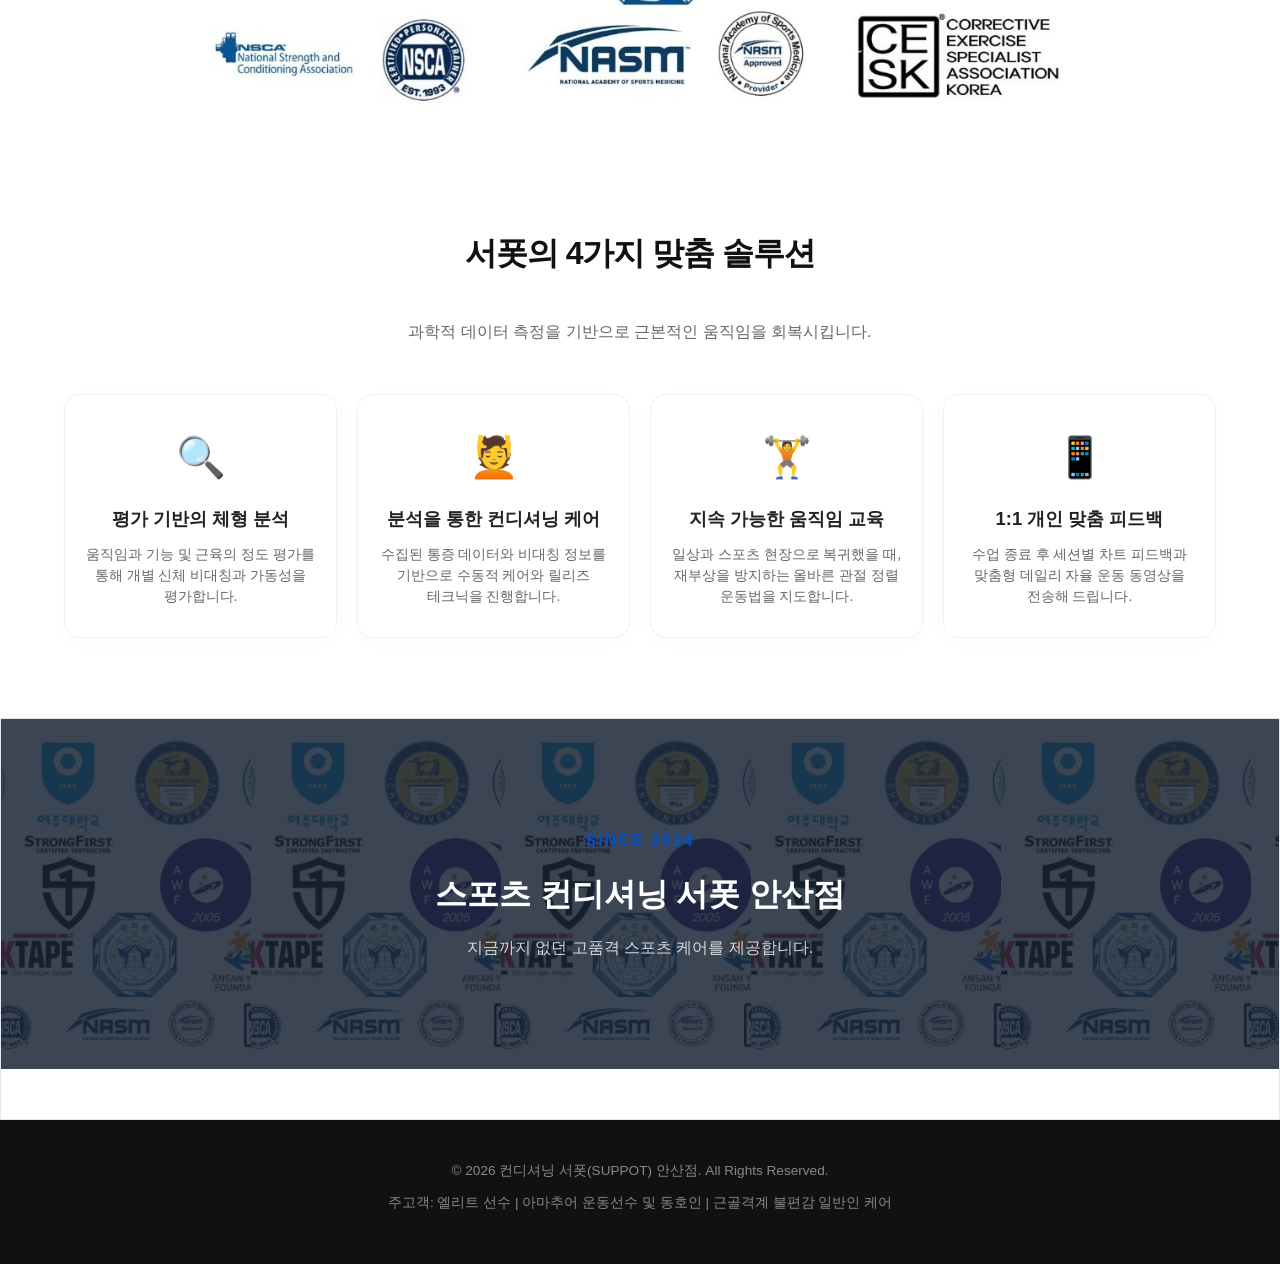
==== commit 4b5f182e: "v.5 v.5" ====
--- a/index.html
+++ b/index.html
@@ -6,6 +6,7 @@
     <title>컨디셔닝 서폿 안산점 | SUPPOT</title>
     <!-- css 폴더 내 style.css를 안정적으로 가리킵니다 -->
     <link rel="stylesheet" href="./css/style.css">
+    
 </head>
 <body>
 
@@ -21,36 +22,30 @@
         <!-- 상단 네비게이션 바 -->
         <header>
             <div class="header-container">
-                <!-- 좌측: 로고 -->
-                <div class="logo"><a href="./index.html" style="text-decoration:none; color:#111;">컨디셔닝 서폿</a></div>
+                <div class="logo"><a href="./index.html" style="text-decoration:none; color:#111; display:flex; align-items:center; gap:10px;"><img src="./assets/logo.jpg" alt="로고" style="height:30px;">스포츠 컨디셔닝 서폿</a></div>               
                 
-                <!-- 중앙: 일반 PC용 메뉴 네비게이션 -->
                 <nav id="main-nav">
                     <ul>
-                        <li><a href="./index.html" class="active">Home</a></li>
-                        <li><a href="./pages/about.html">서폿 소개</a></li>
-                        <li><a href="./pages/coach.html">코치 소개</a></li>
-                        <li><a href="./pages/pricing.html">가격 안내</a></li>
-                        <li><a href="./pages/reviews.html">후기 모음</a></li>
-                        <li><a href="./pages/contact.html">문의하기</a></li>
+                            <li><a href="./index.html" class="active">Home</a></li>
+                            <li><a href="./pages/about.html">서폿 소개</a></li>
+                            <li><a href="./pages/coach.html">코치 소개</a></li>
+                            <li><a href="./pages/pricing.html">가격 안내</a></li>
+                            <li><a href="./pages/reviews.html">후기 모음</a></li>
+                            <li><a href="./pages/contact.html">문의하기</a></li>
                     </ul>
                 </nav>
-
-                <!-- 우측: 예약하기 버튼 및 모바일 3단 메뉴바 그룹 -->
+                
                 <div class="header-right-group">
                     <a href="https://map.naver.com/p/search/%EC%95%88%EC%82%B0%20%EC%84%9C%ED%8F%BF/place/1297992851?placePath=/ticket?bk_query=%EC%95%88%EC%82%B0%20%EC%84%9C%ED%8F%BF&from=map&fromPanelNum=2&timestamp=202606231609&locale=ko&svcName=map_pcv5&searchText=%EC%95%88%EC%82%B0%20%EC%84%9C%ED%8F%BF&entry=pll&fromNxList=true&filterType=%EC%97%85%EC%B2%B4&bk_query=%EC%95%88%EC%82%B0%20%EC%84%9C%ED%8F%BF&searchType=place&c=13.53,0,0,0,dh" class="btn-top-accent">예약하기</a>
-                    
                     <button class="menu-toggle-btn" id="menuToggle">
-                        <span></span>
-                        <span></span>
-                        <span></span>
+                        <span></span><span></span><span></span>
                     </button>
                 </div>
             </div>
         </header>
     </div>
 
-    <!-- 2. 히어로 섹션 (신규 슬로건 반영) -->
+    <!-- 2. 히어로 섹션 (슬로건 반영) -->
     <section id="hero" class="section">
         <div class="hero-content">
             <span class="badge" style="background-color: #0052cc; color: white; margin-bottom: 20px;">ANSAN SUPPOT</span>
@@ -91,7 +86,7 @@
                 <div class="price-card" style="padding: 30px 20px; text-align: center;">
                     <div style="font-size: 2.5rem; margin-bottom: 15px;">🔍</div>
                     <h4 style="font-weight: 800; font-size: 1.15rem; margin-bottom: 10px;">평가 기반의 체형 분석</h4>
-                    <p style="font-size: 0.88rem; color:#666; line-height: 1.5;">첨단 측정 장비와 정밀 관절 평가를 통해 개별 신체 비대칭과 가동성을 정밀 진단합니다.</p>
+                    <p style="font-size: 0.88rem; color:#666; line-height: 1.5;">움직임과 기능 및 근육의 정도 평가를 통해 개별 신체 비대칭과 가동성을 평가합니다.</p>
                 </div>
                 <div class="price-card" style="padding: 30px 20px; text-align: center;">
                     <div style="font-size: 2.5rem; margin-bottom: 15px;">💆</div>
@@ -113,40 +108,72 @@
     </section>
 
     <!-- 6. 안산 최초 비주얼 강조 영역 -->
-    <section id="leader-vision" class="section-padding bg-light">
-        <div class="container text-center">
-            <div class="leader-box">
-                <div class="placeholder-img-full" style="background-color: #1a2536; color: white; display: flex; flex-direction: column; justify-content: center; gap: 15px;">
-                    <span style="color:#0052cc; font-weight: bold; letter-spacing: 2px;">SINCE 2024</span>
-                    <h3 style="font-size: 2rem; font-weight: 800;">스포츠 컨디셔닝 서폿 안산점</h3>
-                    <p style="opacity: 0.8; font-weight: 500;">지금까지 없던 고품격 스포츠 케어를 제공합니다.</p>
+    <section id="leader-vision" class="section-padding bg-light" style="padding: 0 !important; margin: 0 !important; width: 100vw !important; max-width: 100vw !important; position: relative; left: 50%; transform: translateX(-50%); overflow: hidden;">
+        
+        <div class="text-center" style="width: 100%; padding: 0; margin: 0;">
+            <div class="leader-box" style="width: 100% !important; max-width: none !important; border-radius: 0; box-shadow: none; margin: 0; padding: 0;">
+                
+                <div class="vision-header" style="position: relative; width: 100%; min-height: 350px; display: flex; flex-direction: column; justify-content: center; align-items: center; padding: 40px 20px;">
+                    
+                    <div class="scrolling-bg-container" style="position: absolute; top: 0; left: 0; width: 100%; height: 100%; overflow: hidden; z-index: 1;">
+                        <div class="scrolling-gallery" style="display: flex; height: 100%;">
+                            <img src="assets/partners-logo.jpg" alt="이미지1">
+                            <img src="assets/partners-logo.jpg" alt="이미지1">
+                            <img src="assets/partners-logo.jpg" alt="이미지1">
+                            <img src="assets/partners-logo.jpg" alt="이미지1">
+                            <img src="assets/partners-logo.jpg" alt="이미지1">
+                            <img src="assets/partners-logo.jpg" alt="이미지1">
+                            <img src="assets/partners-logo.jpg" alt="이미지1">
+                            <img src="assets/partners-logo.jpg" alt="이미지1">
+                            <img src="assets/partners-logo.jpg" alt="이미지1">
+                            <img src="assets/partners-logo.jpg" alt="이미지1">
+                            <img src="assets/partners-logo.jpg" alt="이미지1">
+                            <img src="assets/partners-logo.jpg" alt="이미지1">
+                            <img src="assets/partners-logo.jpg" alt="이미지1">
+                            <img src="assets/partners-logo.jpg" alt="이미지1">
+                            <img src="assets/partners-logo.jpg" alt="이미지1">
+                            <img src="assets/partners-logo.jpg" alt="이미지1">
+                        </div>
+                    </div>
+
+                    <div class="overlay" style="position: absolute; top: 0; left: 0; width: 100%; height: 100%; background-color: rgba(26, 37, 54, 0.85); z-index: 2;"></div>
+
+                    <div class="vision-text" style="position: relative; z-index: 3; color: white; display: flex; flex-direction: column; gap: 15px;">
+                        <span style="color:#0052cc; font-weight: bold; letter-spacing: 2px;">SINCE 2024</span>
+                        <h3 style="font-size: 2rem; font-weight: 800; margin: 0;">스포츠 컨디셔닝 서폿 안산점</h3>
+                        <p style="opacity: 0.8; font-weight: 500; margin: 0;">지금까지 없던 고품격 스포츠 케어를 제공합니다.</p>
+                    </div>
                 </div>
-                <div class="leader-content">
-                    <blockquote style="font-size: 1.5rem;">"TSET"</blockquote>
+
+                <div class="leader-content" style="background-color: white; padding: 25px; width: 100%; max-width: 1200px; margin: 0 auto;">
+                    <blockquote style="font-size: 1.5rem; margin: 0; font-weight: bold; color: #1a2536;"></blockquote>
                 </div>
             </div>
         </div>
+
+        <style>
+            .scrolling-gallery {
+                width: max-content;
+                animation: scrollLeftBg 30s linear infinite;
+            }
+            .scrolling-gallery img {
+                height: 100%;
+                width: 250px;
+                object-fit: cover;
+                flex-shrink: 0;
+                margin: 0;
+                padding: 0;
+            }
+            
+            @keyframes scrollLeftBg {
+                0% { transform: translateX(0%); }
+                100% { transform: translateX(-50%); }
+            }
+        </style>
     </section>
 
-    <!-- 7. 핵심 지표 및 데이터 통계 -->
-    <section id="stats" class="section-padding bg-accent text-white">
-        <div class="container stat-flex">
-            <div class="stat-item">
-                <h3> TEST </h3>
-                <p class="number">-30% </p>
-            </div>
-            <div class="stat-item">
-                <h3>TEST</h3>
-                <p class="number">500+</p>
-            </div>
-            <div class="stat-item">
-                <h3>TEST</h3>
-                <p class="number">100%</p>
-            </div>
-        </div>
-    </section>
 
-    <!-- 8. 하단 푸터 -->
+    <!-- 7. 하단 푸터 -->
     <footer>
         <div class="container">
             <p>&copy; 2026 컨디셔닝 서폿(SUPPOT) 안산점. All Rights Reserved.</p>
--- a/css/style.css
+++ b/css/style.css
@@ -45,7 +45,9 @@
 /* ==========================================================================
    상단 영역 고정 헤더 구조 (PC 기본)
    ========================================================================== */
-.fixed-top-area {
+
+
+   .fixed-top-area {
   position: fixed;
   top: 0; left: 0; width: 100%;
   z-index: 1000;
@@ -68,28 +70,31 @@
   border-bottom: 1px solid #eeeeee;
 }
 
+/* 헤더 컨테이너 고정 */
 .header-container {
-  max-width: 1400px;
-  margin: 0 auto;
-  display: table;
-  width: 100%;
-}
-
+    max-width: 1400px;
+    margin: 0 auto;
+    display: flex;
+    justify-content: space-between;
+    align-items: center;
+    width: 95%;
+    height: 70px; /* 모든 페이지 동일하게 70px로 고정 */
+}
+
+/* 로고 크기 및 정렬 통일 */
 header .logo {
-  display: table-cell;
-  vertical-align: middle;
-  width: 25%;
-  color: #111111;
-  font-size: 1.25rem;
-  font-weight: 800;
-  white-space: nowrap;
-}
-
+    display: flex; /* table-cell 대신 flex 사용 권장 */
+    align-items: center;
+    width: 25%;
+    font-size: 1.25rem;
+    font-weight: 800;
+}
+
+/* 내비게이션 크기 통일 */
 header nav {
-  display: table-cell;
-  vertical-align: middle;
-  text-align: right;
-  width: 55%;
+    display: block; /* table-cell 제거 */
+    text-align: right;
+    width: 55%;
 }
 
 header nav ul {
